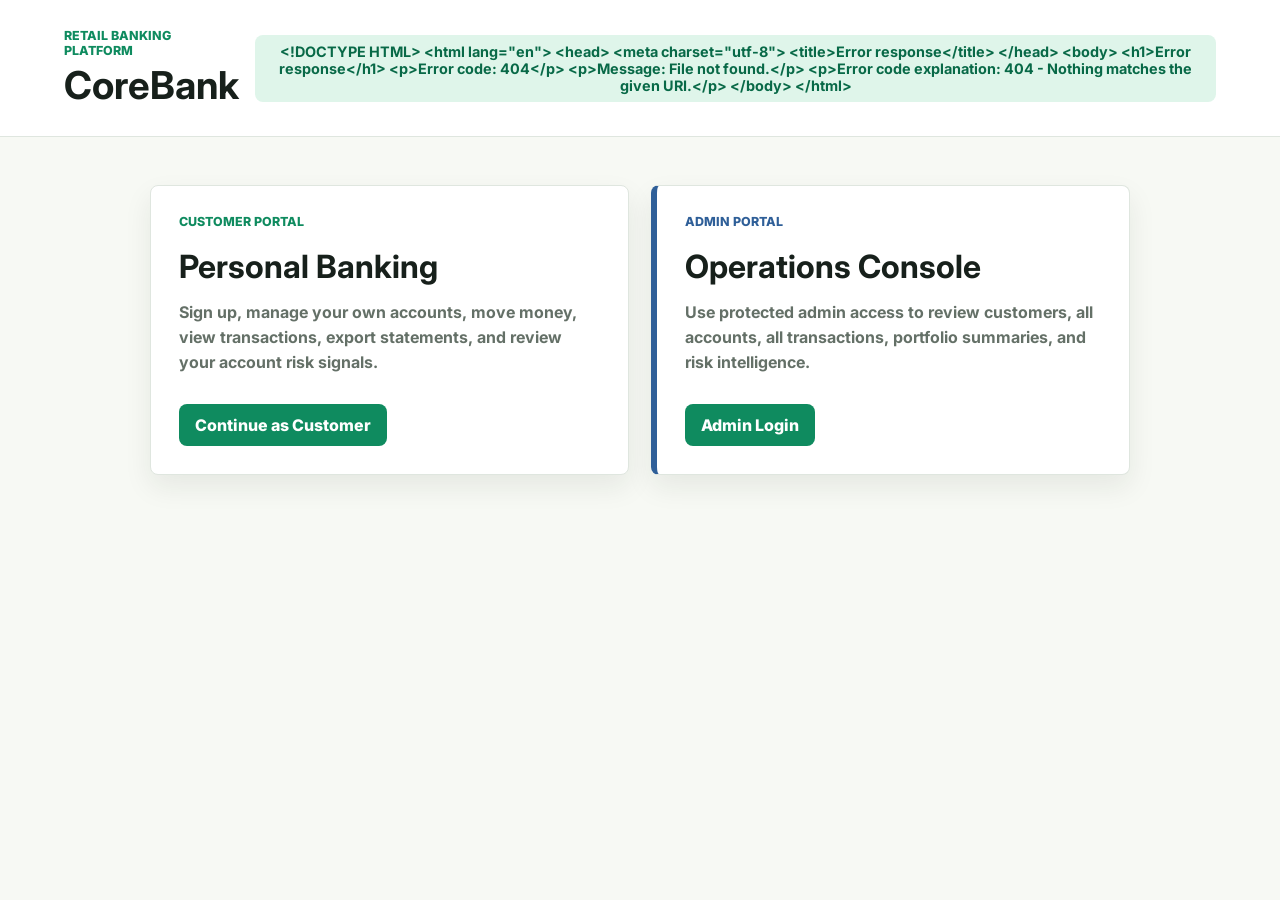
==== corebank/src/main/resources/static/index.html @ e5635768 "Initial portfolio-ready fintech AI support platform" ====
<!DOCTYPE html>
<html lang="en">
<head>
    <meta charset="UTF-8">
    <meta name="viewport" content="width=device-width, initial-scale=1.0">
    <title>CoreBank</title>
    <link rel="stylesheet" href="style.css">
    <link rel="preconnect" href="https://fonts.googleapis.com">
    <link rel="preconnect" href="https://fonts.gstatic.com" crossorigin>
    <link href="https://fonts.googleapis.com/css2?family=Inter:wght@400;500;600;700;800&display=swap" rel="stylesheet">
</head>
<body>
    <header class="topbar">
        <div>
            <p class="eyebrow">Retail Banking Platform</p>
            <h1>CoreBank</h1>
        </div>
        <div class="health-pill" id="health-status">Checking API</div>
    </header>

    <main class="landing">
        <section class="landing-option">
            <p class="eyebrow">Customer Portal</p>
            <h2>Personal Banking</h2>
            <p>Sign up, manage your own accounts, move money, view transactions, export statements, and review your account risk signals.</p>
            <a class="button-link" href="customer.html">Continue as Customer</a>
        </section>

        <section class="landing-option admin-option">
            <p class="eyebrow">Admin Portal</p>
            <h2>Operations Console</h2>
            <p>Use protected admin access to review customers, all accounts, all transactions, portfolio summaries, and risk intelligence.</p>
            <a class="button-link" href="admin.html">Admin Login</a>
        </section>
    </main>

    <script>
        fetch('/accounts/health')
            .then(response => response.text())
            .then(message => {
                const status = document.getElementById('health-status');
                status.textContent = message;
                status.classList.add('ok');
            })
            .catch(() => {
                const status = document.getElementById('health-status');
                status.textContent = 'API unavailable';
                status.classList.add('bad');
            });
    </script>
</body>
</html>
---- corebank/src/main/resources/static/style.css ----
:root {
    --ink: #17201b;
    --muted: #647067;
    --line: #dfe6df;
    --surface: #ffffff;
    --bg: #f7f9f4;
    --accent: #0f8b5f;
    --accent-dark: #086947;
    --warn: #d64545;
    --gold: #f0b429;
    --shadow: 0 12px 28px rgba(23, 32, 27, 0.08);
}

* {
    box-sizing: border-box;
}

body {
    margin: 0;
    font-family: Inter, Arial, sans-serif;
    color: var(--ink);
    background: var(--bg);
}

.topbar {
    display: flex;
    align-items: center;
    justify-content: space-between;
    gap: 16px;
    padding: 28px clamp(16px, 5vw, 64px);
    background: #ffffff;
    border-bottom: 1px solid var(--line);
}

.admin-topbar {
    border-bottom-color: #d8e1ee;
}

.top-actions {
    display: flex;
    align-items: center;
    gap: 12px;
}

.secondary-link,
.button-link {
    display: inline-flex;
    align-items: center;
    justify-content: center;
    min-height: 42px;
    border-radius: 8px;
    padding: 10px 16px;
    color: var(--ink);
    background: #e8f2ec;
    font-weight: 800;
    text-decoration: none;
}

.secondary-link:hover,
.button-link:hover {
    background: #d9eadf;
}

.button-link {
    color: #ffffff;
    background: var(--accent);
}

.button-link:hover {
    background: var(--accent-dark);
}

.landing {
    display: grid;
    grid-template-columns: repeat(2, minmax(0, 1fr));
    gap: 22px;
    width: min(980px, calc(100% - 32px));
    margin: 48px auto;
}

.landing-option {
    display: grid;
    gap: 14px;
    min-height: 290px;
    align-content: start;
    border: 1px solid var(--line);
    border-radius: 8px;
    background: #ffffff;
    box-shadow: var(--shadow);
    padding: 28px;
    min-width: 0;
    overflow-wrap: anywhere;
}

.landing-option h2 {
    margin-bottom: 0;
    font-size: 2rem;
}

.landing-option p:not(.eyebrow) {
    color: var(--muted);
    font-weight: 700;
    line-height: 1.55;
}

.landing-option .button-link {
    align-self: end;
    width: fit-content;
}

.admin-option {
    border-left: 6px solid #2f5f98;
}

.admin-option .eyebrow {
    color: #2f5f98;
}

.eyebrow {
    margin: 0 0 4px;
    color: var(--accent);
    font-size: 0.78rem;
    font-weight: 800;
    letter-spacing: 0;
    text-transform: uppercase;
}

h1, h2, h3, p {
    margin-top: 0;
}

h1 {
    margin-bottom: 0;
    font-size: 2.4rem;
}

h2 {
    margin-bottom: 16px;
    font-size: 1.25rem;
}

h3 {
    margin-bottom: 12px;
    font-size: 1rem;
}

.health-pill {
    min-width: 130px;
    padding: 8px 12px;
    border-radius: 8px;
    color: var(--muted);
    background: #eef2ee;
    font-size: 0.9rem;
    font-weight: 700;
    text-align: center;
}

.health-pill.ok {
    color: var(--accent-dark);
    background: #dff5ea;
}

.health-pill.bad {
    color: var(--warn);
    background: #ffe6e6;
}

.layout {
    display: grid;
    grid-template-columns: repeat(2, minmax(0, 1fr));
    gap: 18px;
    width: min(1180px, calc(100% - 32px));
    margin: 24px auto 56px;
}

.panel,
.account-hero {
    border: 1px solid var(--line);
    border-radius: 8px;
    background: var(--surface);
    box-shadow: var(--shadow);
    padding: 20px;
}

.wide,
.account-hero,
.workspace-banner {
    grid-column: 1 / -1;
}

.workspace-banner {
    display: flex;
    align-items: center;
    justify-content: space-between;
    gap: 18px;
    padding: 18px 20px;
    border: 1px solid var(--line);
    border-left: 6px solid var(--accent);
    border-radius: 8px;
    background: #ffffff;
    box-shadow: var(--shadow);
}

.workspace-banner h2 {
    margin-bottom: 0;
}

.workspace-banner p {
    max-width: 520px;
    margin: 0;
    color: var(--muted);
    font-weight: 700;
}

.role-admin.workspace-banner {
    border-left-color: #2f5f98;
}

.role-admin .eyebrow {
    color: #2f5f98;
}

.account-hero {
    display: flex;
    align-items: center;
    justify-content: space-between;
    gap: 24px;
    color: #ffffff;
    background: linear-gradient(120deg, #0f8b5f, #17201b);
}

.account-hero .eyebrow,
.account-hero p {
    color: #d8f3e5;
}

.account-hero h2 {
    margin-bottom: 8px;
    font-size: 2rem;
}

.balance-box {
    min-width: 260px;
    padding: 18px;
    border: 1px solid rgba(255, 255, 255, 0.32);
    border-radius: 8px;
    background: rgba(255, 255, 255, 0.12);
}

.balance-box span {
    display: block;
    margin-bottom: 8px;
}

.balance-box strong {
    font-size: 2rem;
}

.form-stack,
.inline-form {
    display: grid;
    gap: 12px;
}

.portal-auth {
    display: grid;
    grid-template-columns: 1fr;
    gap: 16px;
}

.portal-auth form {
    border: 1px solid var(--line);
    border-radius: 8px;
    padding: 16px;
    background: #fbfcfa;
}

.inline-form {
    grid-template-columns: minmax(0, 1fr) auto;
    margin-bottom: 12px;
}

label {
    display: grid;
    gap: 6px;
    color: var(--muted);
    font-size: 0.9rem;
    font-weight: 700;
}

input {
    width: 100%;
    min-height: 42px;
    border: 1px solid var(--line);
    border-radius: 8px;
    padding: 10px 12px;
    color: var(--ink);
    background: #ffffff;
    font: inherit;
}

select {
    min-height: 38px;
    border: 1px solid var(--line);
    border-radius: 8px;
    padding: 8px 10px;
    color: var(--ink);
    background: #ffffff;
    font: inherit;
}

.table-action {
    display: flex;
    align-items: center;
    gap: 8px;
}

.table-action button {
    min-height: 38px;
    padding: 8px 12px;
}

button {
    min-height: 42px;
    border: 0;
    border-radius: 8px;
    padding: 10px 16px;
    color: #ffffff;
    background: var(--accent);
    font: inherit;
    font-weight: 800;
    cursor: pointer;
}

button:hover {
    background: var(--accent-dark);
}

button.secondary {
    color: var(--ink);
    background: #e8f2ec;
}

button.secondary:hover {
    background: #d9eadf;
}

button.danger {
    width: 100%;
    margin-top: 12px;
    background: var(--warn);
}

button.full-button {
    width: 100%;
    margin-top: 12px;
}

.money-grid,
.auth-grid,
.stats-grid {
    display: grid;
    grid-template-columns: repeat(3, minmax(0, 1fr));
    gap: 16px;
}

.money-grid form,
.auth-grid form,
.stats-grid div {
    border: 1px solid var(--line);
    border-radius: 8px;
    padding: 16px;
    background: #fbfcfa;
}

.auth-grid {
    grid-template-columns: repeat(2, minmax(0, 1fr));
}

.session-line {
    margin: 14px 0 0;
    color: var(--muted);
    font-weight: 700;
}

.stats-grid {
    grid-template-columns: repeat(5, minmax(0, 1fr));
}

.stats-grid span {
    display: block;
    color: var(--muted);
    font-size: 0.82rem;
    font-weight: 700;
}

.stats-grid strong {
    display: block;
    margin-top: 4px;
    font-size: 1.35rem;
}

.risk-meter {
    display: flex;
    align-items: center;
    justify-content: space-between;
    gap: 12px;
    margin-bottom: 14px;
    padding: 14px;
    border-radius: 8px;
    color: #ffffff;
    background: #17201b;
}

.risk-meter span {
    font-size: 0.85rem;
    font-weight: 800;
}

.risk-meter strong {
    font-size: 1.7rem;
}

.risk-metrics {
    display: grid;
    grid-template-columns: repeat(3, minmax(0, 1fr));
    gap: 10px;
    margin-bottom: 14px;
}

.risk-metrics div {
    padding: 12px;
    border: 1px solid var(--line);
    border-radius: 8px;
    background: #fbfcfa;
}

.risk-metrics span,
.signal-list span {
    display: block;
    color: var(--muted);
    font-size: 0.78rem;
    font-weight: 700;
}

.risk-metrics strong {
    display: block;
    margin-top: 4px;
    font-size: 0.98rem;
}

.signal-list {
    display: grid;
    gap: 8px;
    margin: 0;
    padding: 0;
    list-style: none;
}

.signal-list li {
    position: relative;
    padding: 10px 42px 10px 12px;
    border: 1px solid var(--line);
    border-radius: 8px;
    background: #fffdf5;
}

.signal-list strong {
    display: block;
    margin-bottom: 4px;
}

.signal-list em {
    position: absolute;
    top: 10px;
    right: 12px;
    color: var(--warn);
    font-style: normal;
    font-weight: 800;
}

.risk-note {
    margin: 12px 0 0;
    color: var(--muted);
    font-weight: 700;
}

.section-head {
    display: flex;
    align-items: center;
    justify-content: space-between;
    gap: 12px;
    margin-bottom: 14px;
}

.section-head h2 {
    margin-bottom: 0;
}

.table-wrap {
    overflow-x: auto;
}

table {
    width: 100%;
    border-collapse: collapse;
}

th,
td {
    padding: 12px;
    border-bottom: 1px solid var(--line);
    text-align: left;
    white-space: nowrap;
}

th {
    color: var(--muted);
    background: #f0f4f0;
    font-size: 0.82rem;
    text-transform: uppercase;
}

tbody tr {
    cursor: pointer;
}

tbody tr:hover {
    background: #f5fbf7;
}

.message {
    margin: 12px 0 0;
    padding: 10px 12px;
    border-radius: 8px;
    font-weight: 700;
}

.hidden {
    display: none;
}

.success {
    color: var(--accent-dark);
    background: #dff5ea;
}

.error {
    color: var(--warn);
    background: #ffe6e6;
}

@media (max-width: 820px) {
    .topbar,
    .account-hero,
    .workspace-banner {
        align-items: stretch;
        flex-direction: column;
    }

    .layout {
        grid-template-columns: 1fr;
    }

    .landing {
        grid-template-columns: 1fr;
    }

    .money-grid,
    .auth-grid,
    .stats-grid,
    .risk-metrics {
        grid-template-columns: 1fr;
    }

    .inline-form {
        grid-template-columns: 1fr;
    }

    .balance-box {
        min-width: 0;
    }
}

@media (max-width: 1100px) {
    .landing {
        grid-template-columns: 1fr;
        max-width: 680px;
    }

    .landing-option {
        min-height: 0;
    }
}
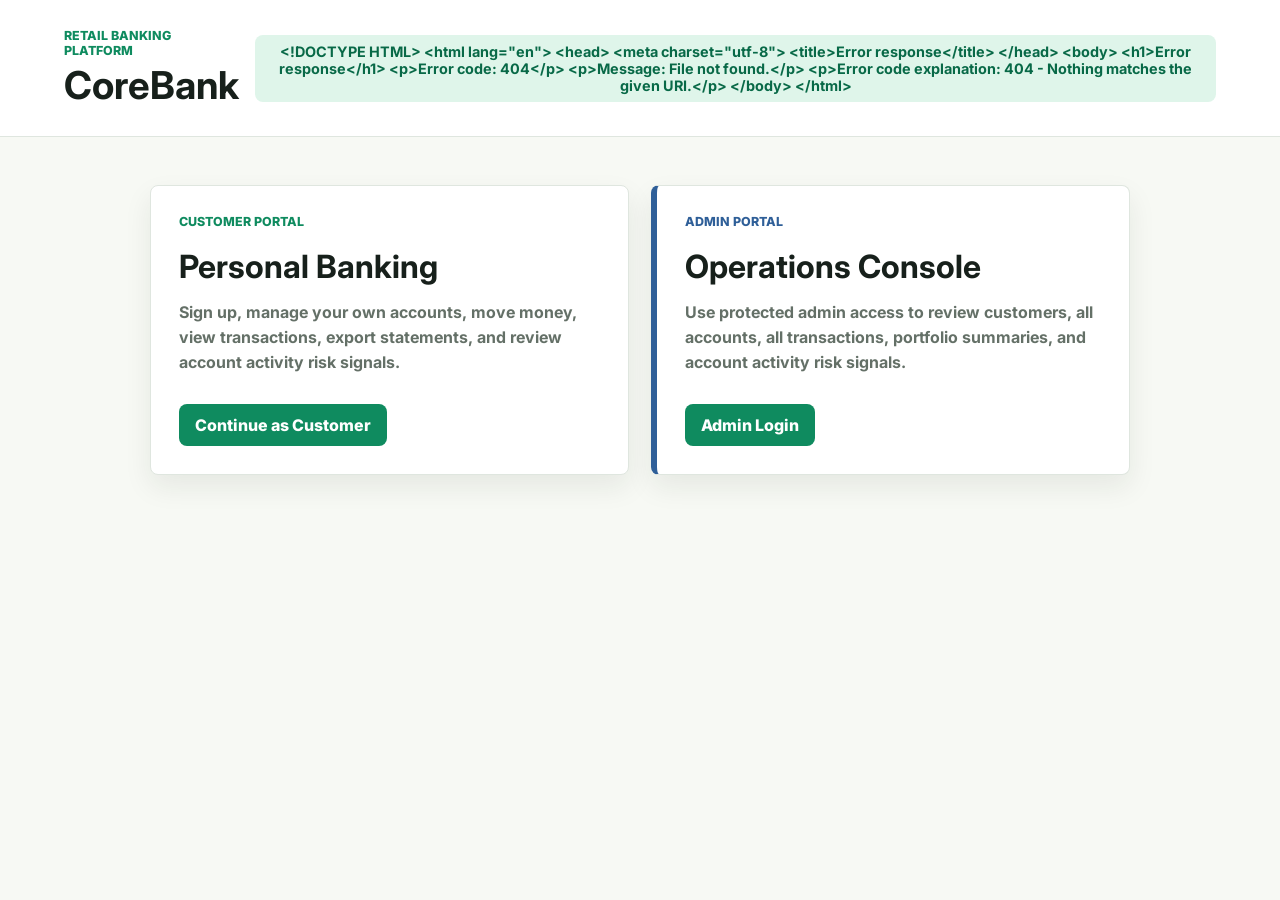
==== commit 9adb7ec5: "fix(risk): scope CoreBank risk as account activity" ====
--- a/corebank/src/main/resources/static/index.html
+++ b/corebank/src/main/resources/static/index.html
@@ -22,14 +22,14 @@
         <section class="landing-option">
             <p class="eyebrow">Customer Portal</p>
             <h2>Personal Banking</h2>
-            <p>Sign up, manage your own accounts, move money, view transactions, export statements, and review your account risk signals.</p>
+            <p>Sign up, manage your own accounts, move money, view transactions, export statements, and review account activity risk signals.</p>
             <a class="button-link" href="customer.html">Continue as Customer</a>
         </section>
 
         <section class="landing-option admin-option">
             <p class="eyebrow">Admin Portal</p>
             <h2>Operations Console</h2>
-            <p>Use protected admin access to review customers, all accounts, all transactions, portfolio summaries, and risk intelligence.</p>
+            <p>Use protected admin access to review customers, all accounts, all transactions, portfolio summaries, and account activity risk signals.</p>
             <a class="button-link" href="admin.html">Admin Login</a>
         </section>
     </main>
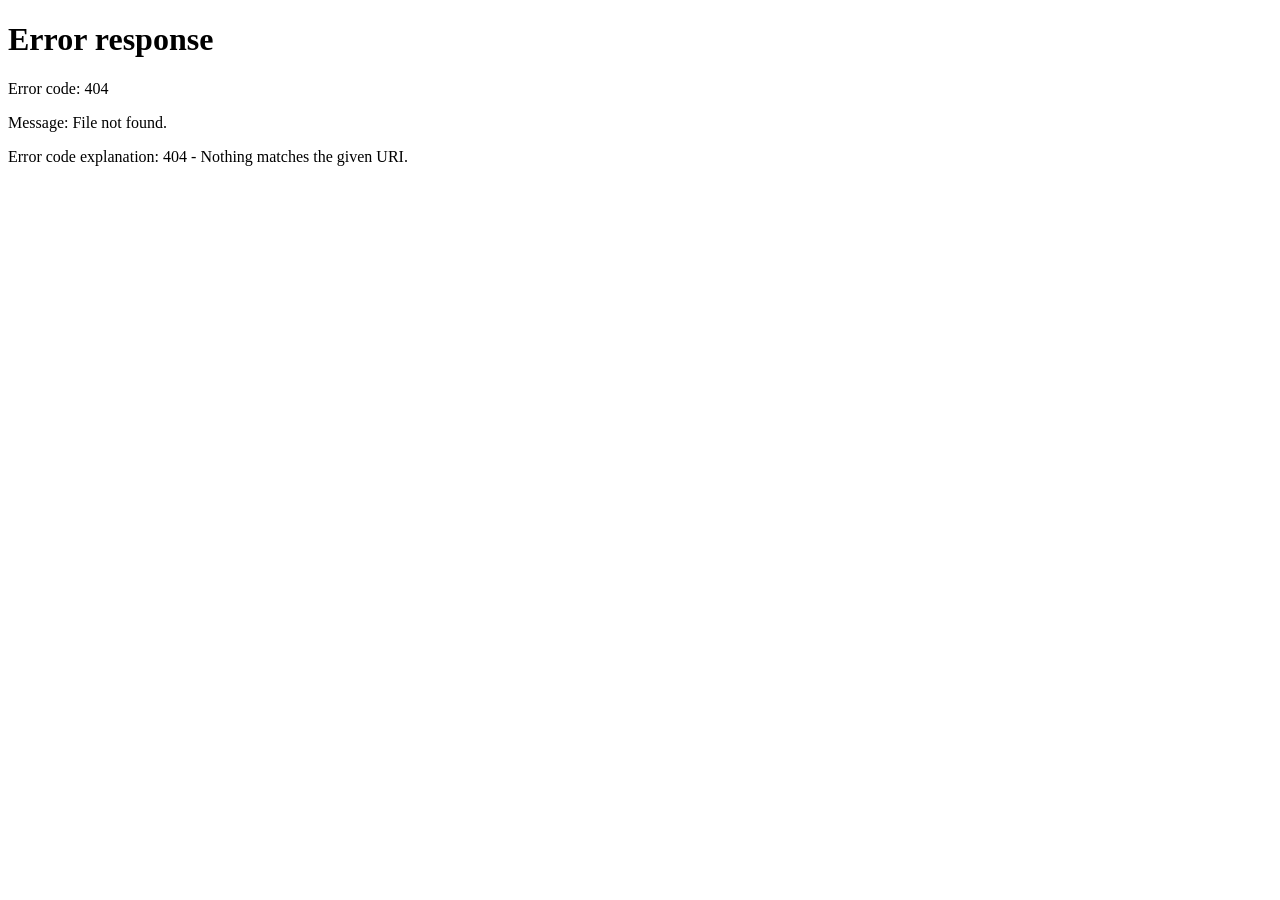
==== commit 81456235: "Unify the CoreBank customer demo workspace" ====
--- a/corebank/src/main/resources/static/index.html
+++ b/corebank/src/main/resources/static/index.html
@@ -2,51 +2,14 @@
 <html lang="en">
 <head>
     <meta charset="UTF-8">
-    <meta name="viewport" content="width=device-width, initial-scale=1.0">
+    <meta name="viewport" content="width=device-width, initial-scale=1">
+    <meta http-equiv="refresh" content="0; url=/customer.html">
     <title>CoreBank</title>
-    <link rel="stylesheet" href="style.css">
-    <link rel="preconnect" href="https://fonts.googleapis.com">
-    <link rel="preconnect" href="https://fonts.gstatic.com" crossorigin>
-    <link href="https://fonts.googleapis.com/css2?family=Inter:wght@400;500;600;700;800&display=swap" rel="stylesheet">
+    <link rel="stylesheet" href="/style.css">
 </head>
 <body>
-    <header class="topbar">
-        <div>
-            <p class="eyebrow">Retail Banking Platform</p>
-            <h1>CoreBank</h1>
-        </div>
-        <div class="health-pill" id="health-status">Checking API</div>
-    </header>
-
     <main class="landing">
-        <section class="landing-option">
-            <p class="eyebrow">Customer Portal</p>
-            <h2>Personal Banking</h2>
-            <p>Sign up, manage your own accounts, move money, view transactions, export statements, and review account activity risk signals.</p>
-            <a class="button-link" href="customer.html">Continue as Customer</a>
-        </section>
-
-        <section class="landing-option admin-option">
-            <p class="eyebrow">Admin Portal</p>
-            <h2>Operations Console</h2>
-            <p>Use protected admin access to review customers, all accounts, all transactions, portfolio summaries, and account activity risk signals.</p>
-            <a class="button-link" href="admin.html">Admin Login</a>
-        </section>
+        <a class="button-link" href="/customer.html">Open CoreBank</a>
     </main>
-
-    <script>
-        fetch('/accounts/health')
-            .then(response => response.text())
-            .then(message => {
-                const status = document.getElementById('health-status');
-                status.textContent = message;
-                status.classList.add('ok');
-            })
-            .catch(() => {
-                const status = document.getElementById('health-status');
-                status.textContent = 'API unavailable';
-                status.classList.add('bad');
-            });
-    </script>
 </body>
 </html>
